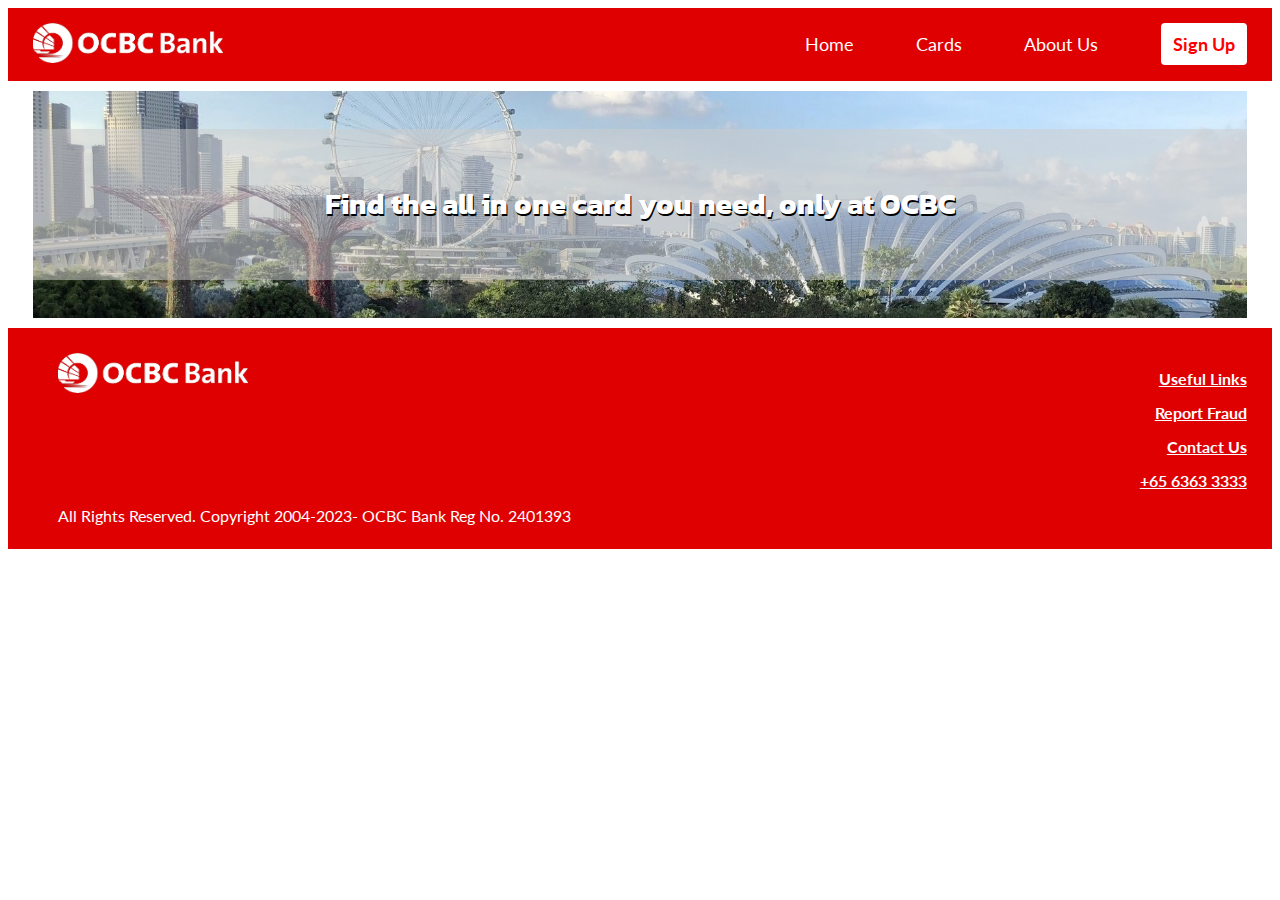
==== cards.html @ 1021f0c9 "Added new page cards, and created new javascript for fading animanation." ====
<!DOCTYPE html>
<html>
<head>
    <meta charset="UTF-8" />
    <title>OCBC Online | Cards</title>
    <link rel="preconnect" href="https://fonts.googleapis.com">
    <link rel="preconnect" href="https://fonts.gstatic.com" crossorigin>
    <link href="https://fonts.googleapis.com/css2?family=Lato&display=swap" rel="stylesheet">
    <link href="https://fonts.googleapis.com/css2?family=Kanit:wght@500&display=swap" rel="stylesheet">
    <!--CSS style sheets-->
    <link rel="stylesheet" href="style.css" type="text/css"> <!--must write-->
</head>
<body>
<section class="home-wrapper" id="fadein"> <!--FLEXBOX FOR ENTIRE BODY-->
  <header>
    <div class="logo"> <img src="./Images/OCBC WHITE.png" alt="OCBC logo" height="40px" width="190px"> </div> <!--Logo nav page-->
    <nav> <a href="index.html">Home</a> <a href="#cards">Cards</a> <a href="#aboutus">About Us</a> <a class="signup" href="#signup">Sign Up</a> </nav>
  </header>
  <div class="homecontent">
    <section class="cardSignOverview">
        <div id="cardsmsg"><h3 style="color:white">Find the all in one card you need, only at OCBC</h3></div>
    </section>
 
    <footer>
      <div class="logo">
        <img src="./Images/OCBC WHITE.png" alt="OCBC logo" height="40px" width="190px">
      </div>
        <div class="linksfooter">
        <ul>
            <b>
            <li>Useful Links</li>
            <li>Report Fraud</li>
            <li>Contact Us</li>
            <li>+65 6363 3333</li>
            </b>
        </ul>
        </div>
        <div class="termsNcondition">All Rights Reserved. Copyright 2004-2023- OCBC Bank Reg No. 2401393</div>
    </footer>
  </div>
</section>
<script src="script.js"></script>
</body>
</html>
---- style.css ----
/*HOMEPAGE ON LAPTOP */
.home-wrapper header {
    background-color: rgb(223, 1, 1);
    font-family: 'Lato', sans-serif;
    overflow:auto;
}

.home-wrapper header .logo {
    width:30%;
    float:left;
    padding-left: 2%;
    padding-bottom: 15px;
    padding-top: 15px;
}
.logo img{
    height:40px;
    width:190px;
}
.home-wrapper header nav{
    text-align: right;
    margin-right: 2%;
    margin-bottom: 15px;
    margin-top: 25px;
    width:66%;
    float: left;
}
header nav .signup {
    background-color :rgb(255, 255, 255);
    padding: 10px 12px;
    border-radius: 4px;
    color:rgb(255, 0, 0);
    font-weight: bold;
    
}
.signup:hover{
    background-color: #ccc;
}
header nav a{
    color:rgb(255, 255, 255);
    text-decoration: none;
    margin-left:7%;
    font-size: 18px;
}
/*End of nav bar desktop view*/

.homecontent .notOnMobileBanner {
    width: 33%;
    float:left;
    height: 80vh;
    margin-top: 3%;
    background-image: url(./Images/OCBC\ NPARKS\ CIM\ POSTERS\ 14802.jpg);
    background-size: cover;
}


.homecontent #mainhomeContent {
    background-image: url(./Images/output-onlinepngtools.png);
    background-size: cover;
    padding-left: 2%;
    padding-right: 4%;
    width: 61%;
    float: left;
    height: 80vh;
    padding-top: 40px;
    
}
.homecontent #mainhomeContent .advfont {
    width:30%;
    padding-left: 5%;
    padding-right: 5%;
    margin-top: 8%;
    padding-bottom: 8%;
    float:left;
    font-size: 55px;
    font-family: 'Lato', sans-serif;
    background-color: #cccccc2e;
    border-radius: 5px;
    text-shadow: 1px 1px 1.5px rgba(0, 0, 0, 0.755);
}
.homecontent #mainhomeContent .loginform {
    width:30%;
    float:left;
    margin-left: 20%;
    margin-top: 13%;
    padding-left: 30px;
    padding-right: 30px;
    padding-top: 6%;
    background-color: rgb(223, 1, 1);
    color: white;
    border-radius: 10px;
}

input[type=text], select {
    width: 100%;
    padding: 12px 20px;
    margin: 8px 0;
    display: inline-block;
    border: 1px solid #ccc;
    border-radius: 4px;
    box-sizing: border-box;
}
input[type=password], select {
    width: 100%;
    padding: 12px 20px;
    margin: 8px 0;
    display: inline-block;
    border: 1px solid #ccc;
    border-radius: 4px;
    box-sizing: border-box;
}
input[type=submit] {
    width: 100%;
    background-color: rgb(232, 232, 232);
    color: rgb(255, 0, 0);
    font-weight: bolder;
    padding: 14px 20px;
    margin: 15% 0;
    border: none;
    border-radius: 4px;
    cursor: pointer; 
}
.homecontent .addContent {
   float: left;
   padding-top: 2%;
   padding-bottom: 2%;
   font-size: 18px;
   font-family: 'Lato', sans-serif;

}
.homecontent footer {
    padding-left: 2%;
    padding-right: 2%;
    background-color: rgb(223, 1, 1);

    padding-top: 2%;
}
.homecontent footer .logo {
    width: 30%;
    float:left;
    padding-left: 2%;
}
.homecontent footer .linksfooter {
    text-align: right;
}
.homecontent footer .linksfooter ul li {
    list-style-type: none;
    color:white;
    font-family: 'Lato', sans-serif;
    font-size: 16px;
    margin-bottom: 15px;
    text-decoration: underline;
}
.homecontent footer .termsNcondition {
    font-size: 16px;
    font-family: 'Lato', sans-serif;
    color:white;
    padding-bottom: 2%;
    padding-left: 2%;
}
/*Fading animation*/
#fadein{
    opacity:0;
    transition:2s;
    animation: slide 1s forwards;
}
/*START OF CARDS CSS*/
.home-wrapper .homecontent .cardSignOverview{
    font-family: 'Kanit', sans-serif;
    font-size: 25px;
    padding-top: 3%;
    padding-bottom: 3%;
    margin-left: 2%;
    margin-right: 2%;
    margin-top: 10px;
    margin-bottom: 10px;
    background-image: url(./Images/Singapore\ Skyline\ from\ OCBC\ Skywalk.jpg);
    background-size: cover;
    text-align: center;
}
.home-wrapper .homecontent .cardSignOverview #cardsmsg{
    background-color: #cccccc84;
    padding: 2%;
    text-shadow: 1.5px 1.5px black;
}


@media screen and (max-width:600px) {

    .homecontent .notOnMobileBanner{
        display:none;
        width: 0%;
        height: 0;
        padding: 0;
        float: none;
    }
    /*CENTRE NAV BAR FOR ALL THAT APPLIES*/ 
    .home-wrapper header nav {
        width: 98%;
        display: flex;
        flex-direction: row;
        justify-content: space-around;
        text-align: center;

    }
    /*CENTRE OF LOGO FOR MOBILE*/
    .home-wrapper header .logo{
        display: flex;
        width: 96%;
        justify-content: center;
    }
    /* Mobile for index.html homepg*/
    .homecontent #mainhomeContent {
        width: 96%;
        display: flex;
        flex-wrap: wrap;
        flex-direction: row;
        height: auto;
        
    }
    .homecontent #mainhomeContent .advfont {
        width:100%;

    }
    .homecontent #mainhomeContent .loginform{
        width: 100%;
        display: flex;
        justify-content: center;
        align-content: center;
        margin: 3%;
    }
}
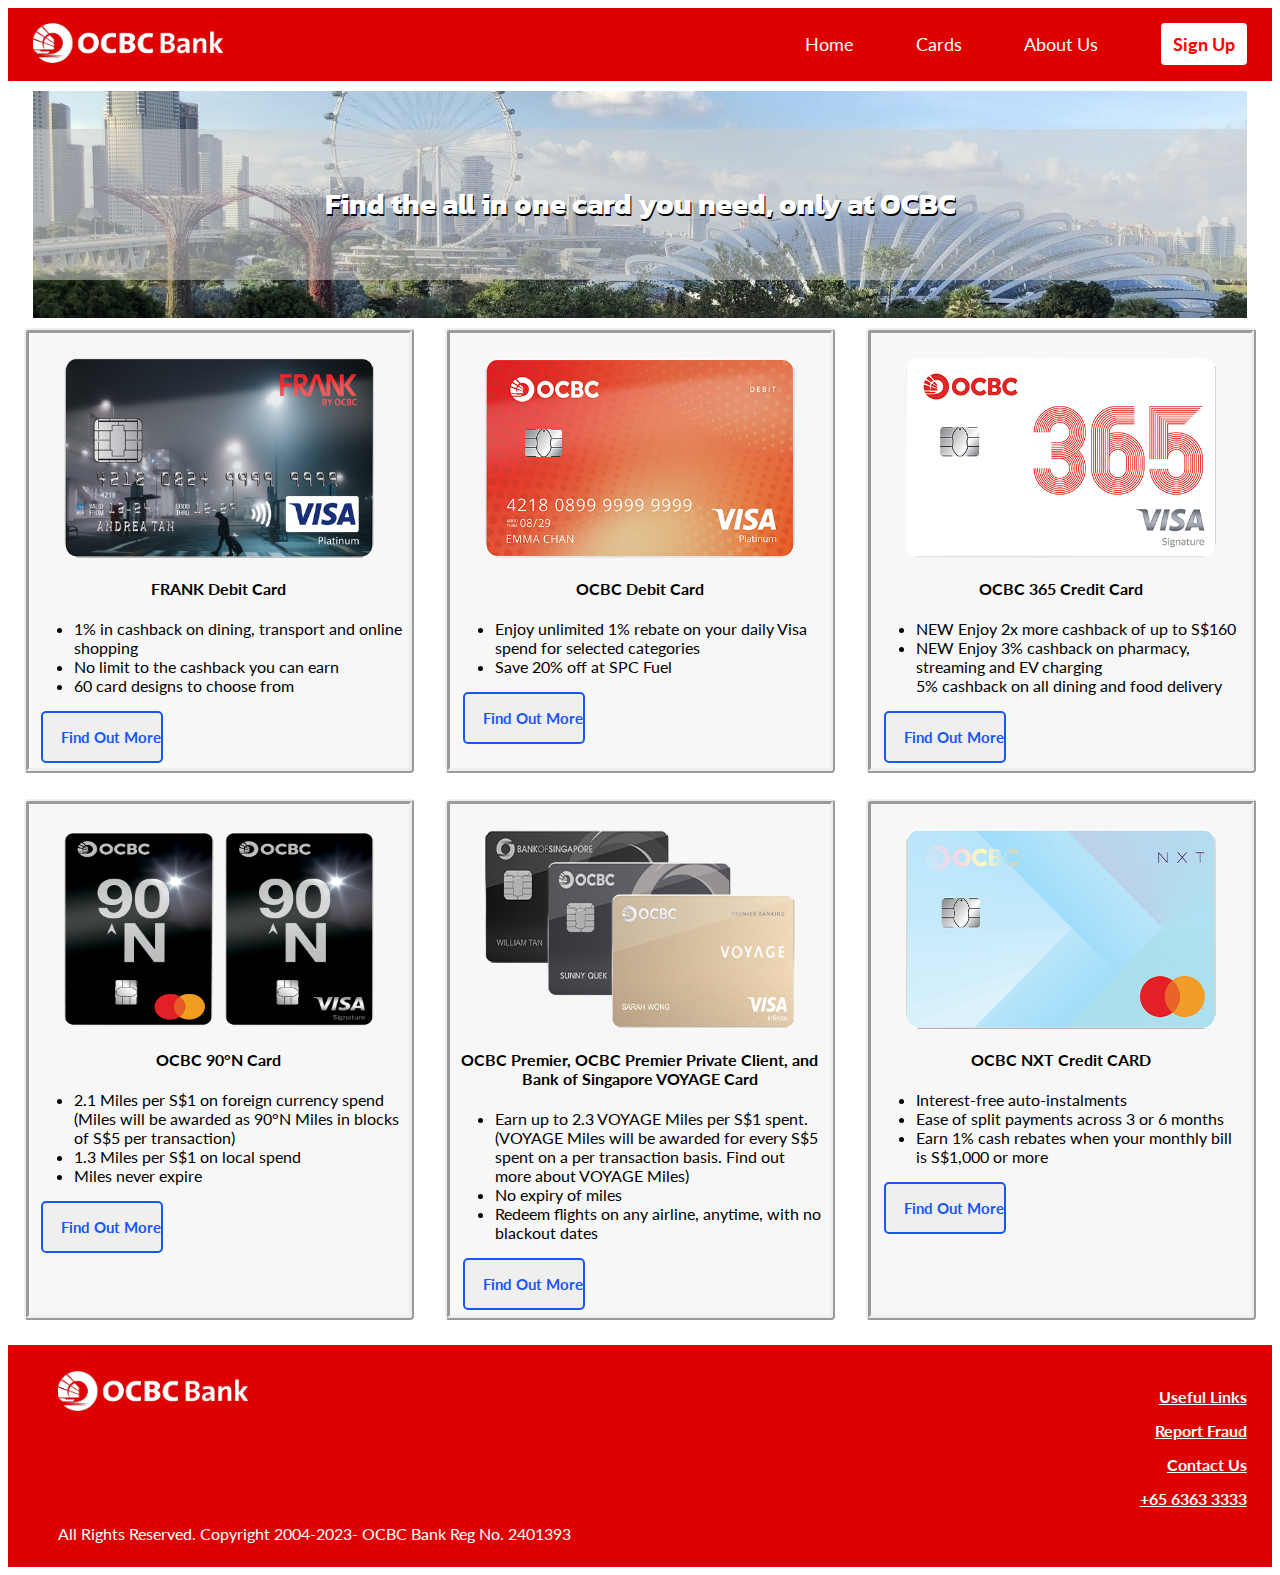
==== commit 035e93f5: "Completed cards html, and added validation for correct password" ====
--- a/cards.html
+++ b/cards.html
@@ -14,16 +14,112 @@
 <section class="home-wrapper" id="fadein"> <!--FLEXBOX FOR ENTIRE BODY-->
   <header>
     <div class="logo"> <img src="./Images/OCBC WHITE.png" alt="OCBC logo" height="40px" width="190px"> </div> <!--Logo nav page-->
-    <nav> <a href="index.html">Home</a> <a href="#cards">Cards</a> <a href="#aboutus">About Us</a> <a class="signup" href="#signup">Sign Up</a> </nav>
+    <nav> <a href="index.html">Home</a> <a href="cards.html">Cards</a> <a href="#aboutus">About Us</a> <a class="signup" href="#signup">Sign Up</a> </nav>
   </header>
   <div class="homecontent">
     <section class="cardSignOverview">
         <div id="cardsmsg"><h3 style="color:white">Find the all in one card you need, only at OCBC</h3></div>
     </section>
- 
+    <div class="cardsContainer">
+      <div class="flex-cardItem"> <!--start of one flexbox-->
+        <div class="flex-cardImg">
+          <img src="./Images/frank_card.png">
+        </div>
+        <div class="flex-CardInfo">
+          <h4>FRANK Debit Card</h4>
+          <p>
+            <ul>
+              <li>1% in cashback on dining, transport and online shopping</li>
+              <li>No limit to the cashback you can earn</li>
+              <li>60 card designs to choose from</li>
+            </ul>
+          </p>
+          <input type="button" value="Find Out More">
+        </div>
+      </div> <!--end of one flexbox for cards-->
+      <div class="flex-cardItem"> <!--start of one flexbox-->
+        <div class="flex-cardImg">
+          <img src="./Images/ocbc_debit_card.png">
+        </div>
+        <div class="flex-CardInfo">
+          <h4>OCBC Debit Card</h4>
+          <p>
+            <ul>
+              <li>Enjoy unlimited 1% rebate on your daily Visa spend for selected categories</li>
+              <li>Save 20% off at SPC Fuel</li>
+            </ul>
+          </p>
+          <input type="button" value="Find Out More">
+        </div>
+      </div> <!--end of one flexbox for cards-->
+      <div class="flex-cardItem"> <!--start of one flexbox-->
+        <div class="flex-cardImg">
+          <img src="./Images/365_card.png">
+        </div>
+        <div class="flex-CardInfo">
+          <h4>OCBC 365 Credit Card</h4>
+          <p>
+            <ul>
+              <li>NEW Enjoy 2x more cashback of up to S$160</li>
+              <li>NEW Enjoy 3% cashback on pharmacy, streaming and EV charging</li>
+              </li>5% cashback on all dining and food delivery</li>
+            </ul>
+          </p>
+          <input type="button" value="Find Out More">
+        </div>
+      </div> <!--end of one flexbox for cards-->
+      <div class="flex-cardItem"> <!--start of one flexbox-->
+        <div class="flex-cardImg">
+          <img src="./Images/ocbc_90N_card.png">
+        </div>
+        <div class="flex-CardInfo">
+          <h4>OCBC 90°N Card</h4>
+          <p>
+            <ul>
+              <li>2.1 Miles per S$1 on foreign currency spend (Miles will be awarded as 90°N Miles in blocks of S$5 per transaction)</li>
+              <li>1.3 Miles per S$1 on local spend</li>
+              <li>Miles never expire</li>
+            </ul>
+          </p>
+          <input type="button" value="Find Out More">
+        </div>
+      </div> <!--end of one flexbox for cards-->
+      <div class="flex-cardItem"> <!--start of one flexbox-->
+        <div class="flex-cardImg">
+          <img src="./Images/cardface_pmb-ppc-bos-voyage.png">
+        </div>
+        <div class="flex-CardInfo">
+          <h4>OCBC Premier, OCBC Premier Private Client, and Bank of Singapore VOYAGE Card</h4>
+          <p>
+            <ul>
+              <li>Earn up to 2.3 VOYAGE Miles per S$1 spent. (VOYAGE Miles will be awarded for every S$5 spent on a per transaction basis. Find out more about VOYAGE Miles)</li>
+              <li>No expiry of miles</li>
+              <li>Redeem flights on any airline, anytime, with no blackout dates</li>
+            </ul>
+          </p>
+          <input type="button" value="Find Out More">
+        </div>
+      </div> <!--end of one flexbox for cards-->
+      <div class="flex-cardItem"> <!--start of one flexbox-->
+        <div class="flex-cardImg">
+          <img src="./Images/cardface-nxt.png">
+        </div>
+        <div class="flex-CardInfo">
+          <h4>OCBC NXT Credit CARD</h4>
+          <p>
+            <ul>
+              <li>Interest-free auto-instalments</li>
+              <li>Ease of split payments across 3 or 6 months</li>
+              <li>Earn 1% cash rebates when your monthly bill is S$1,000 or more</li>
+            </ul>
+          </p>
+          <input type="button" value="Find Out More">
+        </div>
+      </div> <!--end of one flexbox for cards-->
+    </div>
     <footer>
       <div class="logo">
-        <img src="./Images/OCBC WHITE.png" alt="OCBC logo" height="40px" width="190px">
+        <img src="./Images/OCBC WHITE.png" alt="OCBC logo">
       </div>
         <div class="linksfooter">
         <ul>
--- a/style.css
+++ b/style.css
@@ -71,11 +71,11 @@
     margin-top: 8%;
     padding-bottom: 8%;
     float:left;
-    font-size: 55px;
-    font-family: 'Lato', sans-serif;
+    font-size: 48px;
+    font-family: 'Archivo Black', sans-serif;
     background-color: #cccccc2e;
     border-radius: 5px;
-    text-shadow: 1px 1px 1.5px rgba(0, 0, 0, 0.755);
+    text-shadow: 1px 1px 1px rgba(0, 0, 0, 0.755);
 }
 .homecontent #mainhomeContent .loginform {
     width:30%;
@@ -84,13 +84,18 @@
     margin-top: 13%;
     padding-left: 30px;
     padding-right: 30px;
-    padding-top: 6%;
+
     background-color: rgb(223, 1, 1);
     color: white;
     border-radius: 10px;
-}
-
-input[type=text], select {
+    font-family: 'Lato', sans-serif;
+}
+.homecontent #mainhomeContent .loginform h5 {
+    font-size: 20px;
+    text-shadow: 1px 1px rgb(56, 56, 56);
+}
+
+.homecontent #mainhomeContent .loginform input[type=text], select {
     width: 100%;
     padding: 12px 20px;
     margin: 8px 0;
@@ -99,16 +104,16 @@
     border-radius: 4px;
     box-sizing: border-box;
 }
-input[type=password], select {
+.homecontent #mainhomeContent .loginform input[type=password], select {
     width: 100%;
     padding: 12px 20px;
     margin: 8px 0;
     display: inline-block;
     border: 1px solid #ccc;
-    border-radius: 4px;
-    box-sizing: border-box;
-}
-input[type=submit] {
+    box-sizing: border-box; /*included in the width, height, for pad and border*/
+    border-radius: 4px;
+}
+.homecontent #mainhomeContent .loginform input[type=submit] {
     width: 100%;
     background-color: rgb(232, 232, 232);
     color: rgb(255, 0, 0);
@@ -182,8 +187,75 @@
     padding: 2%;
     text-shadow: 1.5px 1.5px black;
 }
-
-
+.homecontent .cardsContainer{
+    display: flex;
+	width: 100%;
+    flex-wrap: wrap; /*if unable to fit, wrap and pushes it down*/
+}
+.home-wrapper .homecontent .cardsContainer .flex-cardItem{
+    background-color: #cccccc28;
+    width: 30%;
+    margin-left: 1.25%; /*for spacing inbetween left right*/
+    margin-right: 1.25%;
+    margin-bottom: 2%;
+    padding-bottom: 3%;
+    display: flex;
+    flex-grow: 1; /*grow proportionally to other flex items.*/
+    flex-basis: 15%; /*initially take up 15% of the available space*/
+    flex-direction: column; /*pushes it down into column*/
+    border-radius: 4px;
+    border-color: black;
+    border: 5px ridge;
+    padding: 5px;  /*5+5px makes it able to split into 2 columns when resize*/
+}
+
+.homecontent .cardsContainer .flex-cardItem .flex-cardImg{
+    display: flex;
+    justify-content: center; /*middld alignment*/
+    padding-top: 20px ;
+}
+.homecontent .cardsContainer .flex-cardItem .flex-cardImg img{
+    height: 200px;
+    width: 310px;
+}
+
+
+.homecontent .cardsContainer .flex-cardItem .flex-CardInfo{
+    font-family: 'Lato', sans-serif;
+}
+.homecontent .cardsContainer .flex-cardItem .flex-CardInfo h4{
+    text-align: center;
+    font-family: 'Lato', sans-serif;
+}
+.homecontent .cardsContainer .flex-cardItem .flex-CardInfo input[type="button"]{
+    width: 33%;
+    padding: 15px 18px; /*top-bot, r-l*/
+    margin-left: 2%;
+    margin-right: 2%;
+    display: inline-block;
+    border: 2.5px solid rgb(24, 87, 247);
+    border-radius: 5px;
+    font-family: 'Lato', sans-serif;
+    font-size: 15px;
+    font-weight: bold;
+    color: rgb(24, 87, 247);
+}
+.homecontent .cardsContainer .flex-cardItem .flex-CardInfo input[type="button"]:hover{
+    transition: 1s;
+    color:white;
+    background-color: rgb(24, 87, 247);
+}
+
+
+@media screen and (max-width:700px){
+    .homecontent .cardsContainer .flex-cardItem .flex-cardImg img{
+        height: 150px;
+        width: 260px;
+    }
+    .homecontent .cardsContainer .flex-cardItem .flex-CardInfo input[type="button"]{
+        font-size: 10px;
+    }
+}
 @media screen and (max-width:600px) {
 
     .homecontent .notOnMobileBanner{
@@ -213,13 +285,12 @@
         width: 96%;
         display: flex;
         flex-wrap: wrap;
-        flex-direction: row;
+        flex-direction: row; /*opp of column */
         height: auto;
         
     }
     .homecontent #mainhomeContent .advfont {
         width:100%;
-
     }
     .homecontent #mainhomeContent .loginform{
         width: 100%;
@@ -228,4 +299,17 @@
         align-content: center;
         margin: 3%;
     }
+    /*CARDS RESPONSIVE*/
+    .home-wrapper .homecontent .cardsContainer .flex-cardItem{
+        width: 100%;
+    }
+    .homecontent .cardsContainer .flex-cardItem .flex-cardImg img{
+        height: 200px;
+        width: 310px;
+        /* change back to default size*/
+    }
+    .homecontent .cardsContainer .flex-cardItem .flex-CardInfo input[type="button"]{
+        font-size: 15px;
+    }
+
 }  
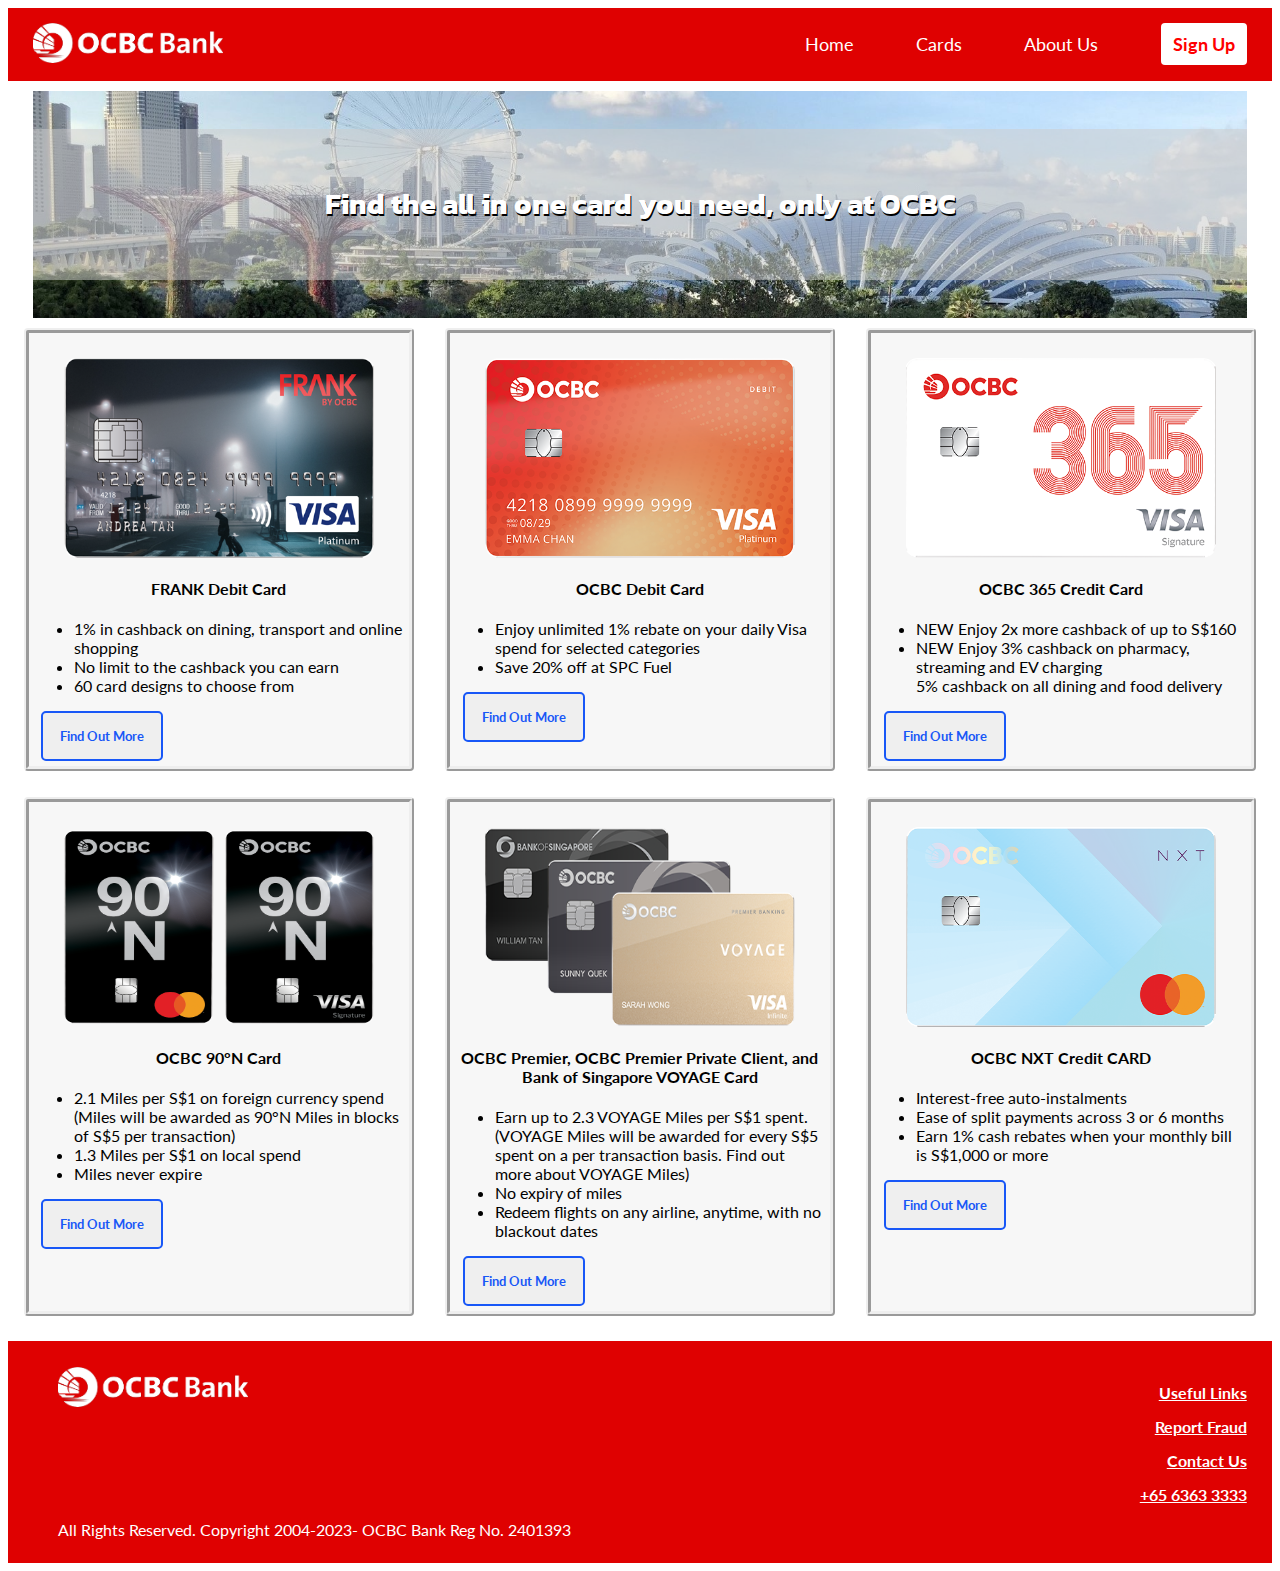
==== commit 17fdc89c: "Finished website, comments to add" ====
--- a/cards.html
+++ b/cards.html
@@ -11,19 +11,19 @@
     <link rel="stylesheet" href="style.css" type="text/css"> <!--must write-->
 </head>
 <body>
-<section class="home-wrapper" id="fadein"> <!--FLEXBOX FOR ENTIRE BODY-->
+<section class="home-wrapper" id="fadein"> <!--BOX FOR ENTIRE BODY-->
   <header>
     <div class="logo"> <img src="./Images/OCBC WHITE.png" alt="OCBC logo" height="40px" width="190px"> </div> <!--Logo nav page-->
     <nav> <a href="index.html">Home</a> <a href="cards.html">Cards</a> <a href="#aboutus">About Us</a> <a class="signup" href="#signup">Sign Up</a> </nav>
   </header>
   <div class="homecontent">
-    <section class="cardSignOverview">
+    <section class="cardSignOverview"> <!--CONTAINER FOR HEADER BELOW NAV BAR-->
         <div id="cardsmsg"><h3 style="color:white">Find the all in one card you need, only at OCBC</h3></div>
     </section>
-    <div class="cardsContainer">
+    <div class="cardsContainer"> <!--PARRENT FLEXBOX FOR THE CARDS-->
       <div class="flex-cardItem"> <!--start of one flexbox-->
         <div class="flex-cardImg">
-          <img src="./Images/frank_card.png">
+          <img src="./Images/frank_card.png" alt="frank card">
         </div>
         <div class="flex-CardInfo">
           <h4>FRANK Debit Card</h4>
@@ -39,7 +39,7 @@
       </div> <!--end of one flexbox for cards-->
       <div class="flex-cardItem"> <!--start of one flexbox-->
         <div class="flex-cardImg">
-          <img src="./Images/ocbc_debit_card.png">
+          <img src="./Images/ocbc_debit_card.png" alt="OCBC DEBIT">
         </div>
         <div class="flex-CardInfo">
           <h4>OCBC Debit Card</h4>
@@ -54,7 +54,7 @@
       </div> <!--end of one flexbox for cards-->
       <div class="flex-cardItem"> <!--start of one flexbox-->
         <div class="flex-cardImg">
-          <img src="./Images/365_card.png">
+          <img src="./Images/365_card.png" alt="365 CREDIT CARD">
         </div>
         <div class="flex-CardInfo">
           <h4>OCBC 365 Credit Card</h4>
@@ -70,7 +70,7 @@
       </div> <!--end of one flexbox for cards-->
       <div class="flex-cardItem"> <!--start of one flexbox-->
         <div class="flex-cardImg">
-          <img src="./Images/ocbc_90N_card.png">
+          <img src="./Images/ocbc_90N_card.png" alt="90 N CARD">
         </div>
         <div class="flex-CardInfo">
           <h4>OCBC 90°N Card</h4>
@@ -86,7 +86,7 @@
       </div> <!--end of one flexbox for cards-->
       <div class="flex-cardItem"> <!--start of one flexbox-->
         <div class="flex-cardImg">
-          <img src="./Images/cardface_pmb-ppc-bos-voyage.png">
+          <img src="./Images/cardface_pmb-ppc-bos-voyage.png" alt="BANK of SG Cards">
         </div>
         <div class="flex-CardInfo">
           <h4>OCBC Premier, OCBC Premier Private Client, and Bank of Singapore VOYAGE Card</h4>
@@ -102,7 +102,7 @@
       </div> <!--end of one flexbox for cards-->
       <div class="flex-cardItem"> <!--start of one flexbox-->
         <div class="flex-cardImg">
-          <img src="./Images/cardface-nxt.png">
+          <img src="./Images/cardface-nxt.png" alt="NXT CARD">
         </div>
         <div class="flex-CardInfo">
           <h4>OCBC NXT Credit CARD</h4>
--- a/style.css
+++ b/style.css
@@ -1,8 +1,9 @@
-/*HOMEPAGE ON LAPTOP */
+/*HOMEPAGE ON LAPTOP, NAV BAR BEFORE LOGIN */
+
 .home-wrapper header {
     background-color: rgb(223, 1, 1);
     font-family: 'Lato', sans-serif;
-    overflow:auto;
+    overflow:auto; /* clip the content or add scrollbars if cant fit*/ 
 }
 
 .home-wrapper header .logo {
@@ -24,7 +25,7 @@
     width:66%;
     float: left;
 }
-header nav .signup {
+.home-wrapper header nav .signup {
     background-color :rgb(255, 255, 255);
     padding: 10px 12px;
     border-radius: 4px;
@@ -32,10 +33,10 @@
     font-weight: bold;
     
 }
-.signup:hover{
+.home-wrapper header nav .signup:hover{
     background-color: #ccc;
 }
-header nav a{
+.home-wrapper header nav a{
     color:rgb(255, 255, 255);
     text-decoration: none;
     margin-left:7%;
@@ -43,6 +44,7 @@
 }
 /*End of nav bar desktop view*/
 
+/*Side banner on the left Homepage*/
 .homecontent .notOnMobileBanner {
     width: 33%;
     float:left;
@@ -52,7 +54,7 @@
     background-size: cover;
 }
 
-
+/*box for the msg and login form*/
 .homecontent #mainhomeContent {
     background-image: url(./Images/output-onlinepngtools.png);
     background-size: cover;
@@ -90,6 +92,7 @@
     border-radius: 10px;
     font-family: 'Lato', sans-serif;
 }
+/*text"onlinebanking" in the form*/
 .homecontent #mainhomeContent .loginform h5 {
     font-size: 20px;
     text-shadow: 1px 1px rgb(56, 56, 56);
@@ -97,9 +100,9 @@
 
 .homecontent #mainhomeContent .loginform input[type=text], select {
     width: 100%;
-    padding: 12px 20px;
+    padding: 12px 20px; /*this adds spaces within the textbox*/
     margin: 8px 0;
-    display: inline-block;
+    display: inline-block; /*able to apply width and padding to this input box*/
     border: 1px solid #ccc;
     border-radius: 4px;
     box-sizing: border-box;
@@ -113,9 +116,9 @@
     box-sizing: border-box; /*included in the width, height, for pad and border*/
     border-radius: 4px;
 }
-.homecontent #mainhomeContent .loginform input[type=submit] {
+.homecontent #mainhomeContent .loginform input[type=button] {
     width: 100%;
-    background-color: rgb(232, 232, 232);
+    background-color: rgb(255, 255, 255);
     color: rgb(255, 0, 0);
     font-weight: bolder;
     padding: 14px 20px;
@@ -124,6 +127,7 @@
     border-radius: 4px;
     cursor: pointer; 
 }
+/*Picture advertisement box, below login*/
 .homecontent .addContent {
    float: left;
    padding-top: 2%;
@@ -132,11 +136,11 @@
    font-family: 'Lato', sans-serif;
 
 }
+/*bottom of webpage before login, footer*/
 .homecontent footer {
     padding-left: 2%;
     padding-right: 2%;
     background-color: rgb(223, 1, 1);
-
     padding-top: 2%;
 }
 .homecontent footer .logo {
@@ -162,13 +166,13 @@
     padding-bottom: 2%;
     padding-left: 2%;
 }
-/*Fading animation*/
+/*Fading animation, for ALL of the html*/
 #fadein{
     opacity:0;
     transition:2s;
-    animation: slide 1s forwards;
 }
 /*START OF CARDS CSS*/
+/*banner after nav box*/
 .home-wrapper .homecontent .cardSignOverview{
     font-family: 'Kanit', sans-serif;
     font-size: 25px;
@@ -182,16 +186,19 @@
     background-size: cover;
     text-align: center;
 }
+/*msg in the banner box*/
 .home-wrapper .homecontent .cardSignOverview #cardsmsg{
     background-color: #cccccc84;
     padding: 2%;
     text-shadow: 1.5px 1.5px black;
 }
+/*flexbox for the cards section in the middle*/
 .homecontent .cardsContainer{
     display: flex;
 	width: 100%;
     flex-wrap: wrap; /*if unable to fit, wrap and pushes it down*/
 }
+/*flexbox for each card items*/
 .home-wrapper .homecontent .cardsContainer .flex-cardItem{
     background-color: #cccccc28;
     width: 30%;
@@ -211,15 +218,14 @@
 
 .homecontent .cardsContainer .flex-cardItem .flex-cardImg{
     display: flex;
-    justify-content: center; /*middld alignment*/
+    justify-content: center; /*middle alignment*/
     padding-top: 20px ;
 }
 .homecontent .cardsContainer .flex-cardItem .flex-cardImg img{
     height: 200px;
     width: 310px;
 }
-
-
+/*content in the cards info*/
 .homecontent .cardsContainer .flex-cardItem .flex-CardInfo{
     font-family: 'Lato', sans-serif;
 }
@@ -240,14 +246,319 @@
     font-weight: bold;
     color: rgb(24, 87, 247);
 }
+/*find out more button bluebox*/
+.homecontent .cardsContainer .flex-cardItem .flex-CardInfo input[type="button"]{
+    width: 33%;
+    padding: 15px 17px; /*top-bot, r-l*/
+    margin-left: 2%;
+    margin-right: 2%;
+    display: inline-block; /*apply width and padding to this input box*/
+    border: 2.5px solid rgb(24, 87, 247);
+    border-radius: 5px;
+    font-family: 'Lato', sans-serif;
+    font-size: 13px;
+    font-weight: bold;
+    color: rgb(24, 87, 247);
+}
 .homecontent .cardsContainer .flex-cardItem .flex-CardInfo input[type="button"]:hover{
     transition: 1s;
+    transform: scale(1.5); 
     color:white;
     background-color: rgb(24, 87, 247);
 }
-
-
-@media screen and (max-width:700px){
+/*START OF OVERVIEW/TRANSFER CSS*/
+/*This is the side left nav bar box once login*/
+.overview-wrapper .OnTopMobileOnly {
+    float: left; /*stick to left corner*/
+    width: 17%;
+    height: 100vh;
+    background-color: rgba(223, 1, 1, 0.789);
+}
+.overview-wrapper .OnTopMobileOnly .logo img{
+    padding-top: 8%;
+    padding-left: 5%;
+    margin-bottom: 10%; /*pushes the nav button down below*/
+    height: 35px;
+    width: 170px;
+}
+/*the nav bar for the leftside */
+.overview-wrapper .OnTopMobileOnly #overviewNaV a {
+    width: 50%;
+    display: block; /*arrange in vertical, starts on a new line*/
+    font-size: 17px;
+    font-family: 'Lato', sans-serif;
+    font-weight: bolder;
+    color: rgb(223, 1, 1);
+    margin-left: 6%;
+    margin-bottom: 5%;
+    text-decoration: none;
+    background-color: white;
+    /*padding for button*/
+    padding-left: 4%;
+    padding-right: 6%;
+    padding-bottom: 2%;
+    padding-top: 2%;    
+    border-radius: 15px;
+}
+/*only for current page that user is on*/
+.overview-wrapper .OnTopMobileOnly #overviewNaV .currentpg {
+    color:rgb(223, 1, 1);
+    background-color: rgb(255, 195, 195);
+}
+.overview-wrapper .OnTopMobileOnly #overviewNaV a:hover {
+    transition: 1s;
+    color:rgb(223, 1, 1);
+    background-color: rgb(255, 195, 195);
+}
+/*end of navbar on left once login*/
+
+/*middle of page box, rightAlign is the whole box on the right while cardsNtransac is the middle column*/
+.overview-wrapper .rightAlign .cardsNtransac{
+    float:left;
+    width: 33%;
+    height: 100vh;
+    background-color: rgba(128, 128, 128, 0.184);
+    margin-left: 0.5%;
+}
+
+.overview-wrapper .rightAlign .cardsNtransac .cardImg{
+    height: 190px;
+    width: 300px;
+    float: left;
+    padding-left: 2%;
+}
+/*box for My cards section*/
+.overview-wrapper .rightAlign .cardsNtransac .CardsBox{
+    height: 38%;
+    width: auto;
+    background-color: rgb(255, 255, 255);
+    border-radius: 5px;
+    font-family: 'Lato', sans-serif;
+    padding: 1%;
+    margin-left: 3%;
+    margin-top: 3%; /*away from nav bar*/
+    box-shadow: 2px gainsboro;
+}
+.overview-wrapper .rightAlign .cardsNtransac h3{
+    padding-left: 2%;
+    font-weight: bold;
+    padding-top: 3%;
+    margin: 1.5%;
+}
+
+.overview-wrapper .rightAlign .cardsNtransac .CardsBox .CardsButtons{
+    float:left;
+    width: 20%;
+    display: block; /*NEW LINE*/
+}
+
+.overview-wrapper .rightAlign .cardsNtransac .CardsBox .CardsButtons img{
+    height: 25px;
+    width: 25px;
+}
+.overview-wrapper .rightAlign .cardsNtransac .CardsBox .CardsButtons button{
+    border-radius: 5px;
+    padding: 2%;
+    width: 70%;
+    font-weight: bold;
+    font-size: 15px;
+    margin-top: 10%;
+    background-color: rgb(255, 255, 255);
+}
+/*TransacBox is the box with transaction content*/
+.overview-wrapper .rightAlign .cardsNtransac .TransacBox{
+    height: 58%;
+    width: auto;
+    font-family: 'Lato', sans-serif;
+    background-color: rgb(255, 255, 255);
+    border-radius: 5px;
+    margin-left: 3%;
+}
+.overview-wrapper .rightAlign .cardsNtransac .TransacBox .userTrans{
+    font-size: 15px;
+    padding-left: 2%;
+    padding-right: 2%;
+}
+.overview-wrapper .rightAlign .cardsNtransac .TransacBox .userTrans .transDetails{
+    margin-top: 2%;
+    border-top: 2px rgb(223, 1, 1) solid;
+    border-bottom: 2px rgb(223, 1, 1) solid;
+    padding-left: 2%;
+    padding-right: 2%;
+}
+/*for the right column box, graph section */
+.overview-wrapper .rightAlign .graph{
+    float: left;
+    width: 48%;
+    height: 100vh;
+    padding-left: 1%;
+    font-family: 'Lato', sans-serif;
+    background-color: rgba(128, 128, 128, 0.184);
+}
+/*Graph box is the white box*/
+.overview-wrapper .rightAlign .graph .GraphBox{
+    background-color: rgb(255, 255, 255);
+    border-radius: 5px;
+    margin-top: 2%;
+    margin-bottom: 2%;
+    margin-right: 1%;
+    padding-left: 2%;
+    padding-top: 2%;
+    height: 94%;
+    width: auto;
+}
+
+.overview-wrapper .rightAlign .graph .GraphBox h3{
+    font-weight: bold;
+    padding-bottom: 2%;
+    margin-top: 1%;
+}
+
+/*formatting of visuals under graph*/
+.overview-wrapper .rightAlign .graph .GraphBox #graphPic{
+    width: 600px;
+    height: 285px;
+}
+.overview-wrapper .rightAlign .graph .GraphBox #donutPic{
+    width: 300px;
+    height: 300px;
+    float: left;
+}
+
+.overview-wrapper .rightAlign .graph .GraphBox .spendingCat .spendDetails{
+    display: inline-block; /*new line, with height and width values*/
+    width: 50%;
+    font-size: 15px;
+    padding-left: 1%;
+    margin-bottom: 1%;
+    border: 2px rgb(223, 1, 1) groove;
+    border-radius: 5px;
+}
+
+/*end of overview css*/
+/*START OF TRANSFER CSS*/
+/*below is the box for the remaining right side of the page*/
+.overview-wrapper .toRightTransfer{
+    float: left;
+    width: 83%;
+    height: 100vh;
+    background-color: rgba(128, 128, 128, 0.184);
+}
+.overview-wrapper .toRightTransfer .transferForm h1{
+    font-size: 25px;
+}
+/*Box for form tag */
+.overview-wrapper .toRightTransfer .transferForm{
+    margin-left: 5%;
+    margin-top: 2%;
+    margin-right: 5%;
+    width: 85%;
+    height: 85%;
+    border: 1.5px rgb(223, 1, 1) solid;
+    border-radius: 4px;
+    font-family: 'Lato', sans-serif;
+    padding: 3%;
+    background-color: white;
+}
+.overview-wrapper .toRightTransfer .transferForm label{
+    font-weight: bold; /*each label tag */
+}
+/*formatting of the img for radio button*/
+.overview-wrapper .toRightTransfer .transferForm form img{
+    width: 60px;
+    height: 30px;
+    border: 1px gray solid;
+    border-radius: 5px;
+    background-color: white;
+    margin-top: 3%;
+}
+/*modification of form input below, eg text, num, */
+.overview-wrapper .toRightTransfer .transferForm input[type=text]{
+    width: 100%;
+    padding: 12px 20px; /*this adds spaces within the textbox*/
+    margin: 8px 0;
+    display: inline-block; /*able to apply width and padding to this input box*/
+    border: 1.5px solid rgb(223, 1, 1);
+    border-radius: 4px;
+    box-sizing: border-box; /*include the content, padding, and border of the element*/
+}
+/*formatting of the radio button size*/
+.overview-wrapper .toRightTransfer .transferForm input[type='radio'] { 
+    transform: scale(2); 
+    margin-right: 2%;
+}
+.overview-wrapper .toRightTransfer .transferForm input[type=number]{
+    width: 100%;
+    padding: 12px 20px; /*this adds spaces within the textbox*/
+    margin: 8px 0;
+    display: inline-block; /*able to apply width and padding to this input box*/
+    border: 1.5px solid rgb(223, 1, 1);
+    border-radius: 4px;
+    box-sizing: border-box; /*include the content, padding, and border of the element*/
+}
+.overview-wrapper .toRightTransfer .transferForm select{
+    border: 1.5px solid rgb(223, 1, 1);
+    border-radius: 4px;
+}
+.overview-wrapper .toRightTransfer .transferForm input[type=submit] {
+    width: 20%;
+    background-color: rgb(223, 1, 1);
+    color: rgb(255, 255, 255);
+    font-weight: bolder;
+    padding: 14px 20px;
+    margin: 10px 0;
+    border: none;
+    border-radius: 4px;
+    cursor: pointer; 
+}
+
+/*Start of SuccessfulTransfer, below overview.html*/
+.overview-wrapper .toRightTransfer #paymentRecipt {
+    display: none;
+    margin-top: 20%;
+    border-radius: 5px;
+    border: 5px rgb(223, 1, 1) solid;
+    height: 90%;
+    background-image: url(./Images/recieptbackground.png);
+    background-size: cover;
+    font-family: 'Lato', sans-serif;
+}
+.overview-wrapper .toRightTransfer #paymentRecipt .logored img{
+    height:40px;
+    width:190px;
+    padding-top: 4%;
+    padding-left: 4%;
+}
+.overview-wrapper .toRightTransfer #paymentRecipt .centerAlign {
+    text-align: center;
+    font-size: 30px;   
+}
+/*below is the format of tick pic*/
+.overview-wrapper .toRightTransfer #paymentRecipt .centerAlign img {
+    width: 120px;
+    height: 100px;
+}
+.overview-wrapper .toRightTransfer #paymentRecipt #completeReq{
+    font-size: 20px;
+    font-weight: bold;
+    text-align: center;
+}
+
+/*The display when smaller screen is used*/
+@media screen and (max-width:1350px){
+    .overview-wrapper .rightAlign .cardsNtransac .cardImg{
+        height: 150px;
+        width: 260px;
+    }
+    .overview-wrapper .rightAlign .cardsNtransac .CardsBox .CardsButtons{
+        display: flex;
+        width: auto;
+        margin-left: 4%;
+    }
+
+}
+/*mid screen preview, mainly for cardspage*/
+@media screen and (max-width:750px){
     .homecontent .cardsContainer .flex-cardItem .flex-cardImg img{
         height: 150px;
         width: 260px;
@@ -255,6 +566,44 @@
     .homecontent .cardsContainer .flex-cardItem .flex-CardInfo input[type="button"]{
         font-size: 10px;
     }
+    /*overview css*/
+    .overview-wrapper .OnTopMobileOnly {
+        height: auto;
+        width: 100%;
+    }
+    .overview-wrapper .rightAlign .cardsNtransac{
+        width: 100%;
+    }
+    .overview-wrapper .rightAlign .cardsNtransac .CardsBox{
+        width: 98%;
+    }
+    .overview-wrapper .rightAlign .cardsNtransac .CardsBox .CardsButtons{
+        width: 20%;
+        display: block;
+        /*above set back to default setting*/
+    }
+    .overview-wrapper .rightAlign .graph{
+        width: 100%;
+        margin: 0;
+        height: auto;
+    }
+    .overview-wrapper .rightAlign .graph .GraphBox #graphPic{
+        width: 350px;
+        height: 300px;
+    }
+    .overview-wrapper .rightAlign .cardsNtransac{
+        margin: 0;
+    }
+    .overview-wrapper .toRightTransfer{
+        width: 100%;
+    }
+    .overview-wrapper .toRightTransfer .transferForm{
+        width: auto;
+    }
+    .overview-wrapper .rightAlign .graph .GraphBox .spendingCat .spendDetails{
+        width: 98%;
+    }
+
 }
 @media screen and (max-width:600px) {
 
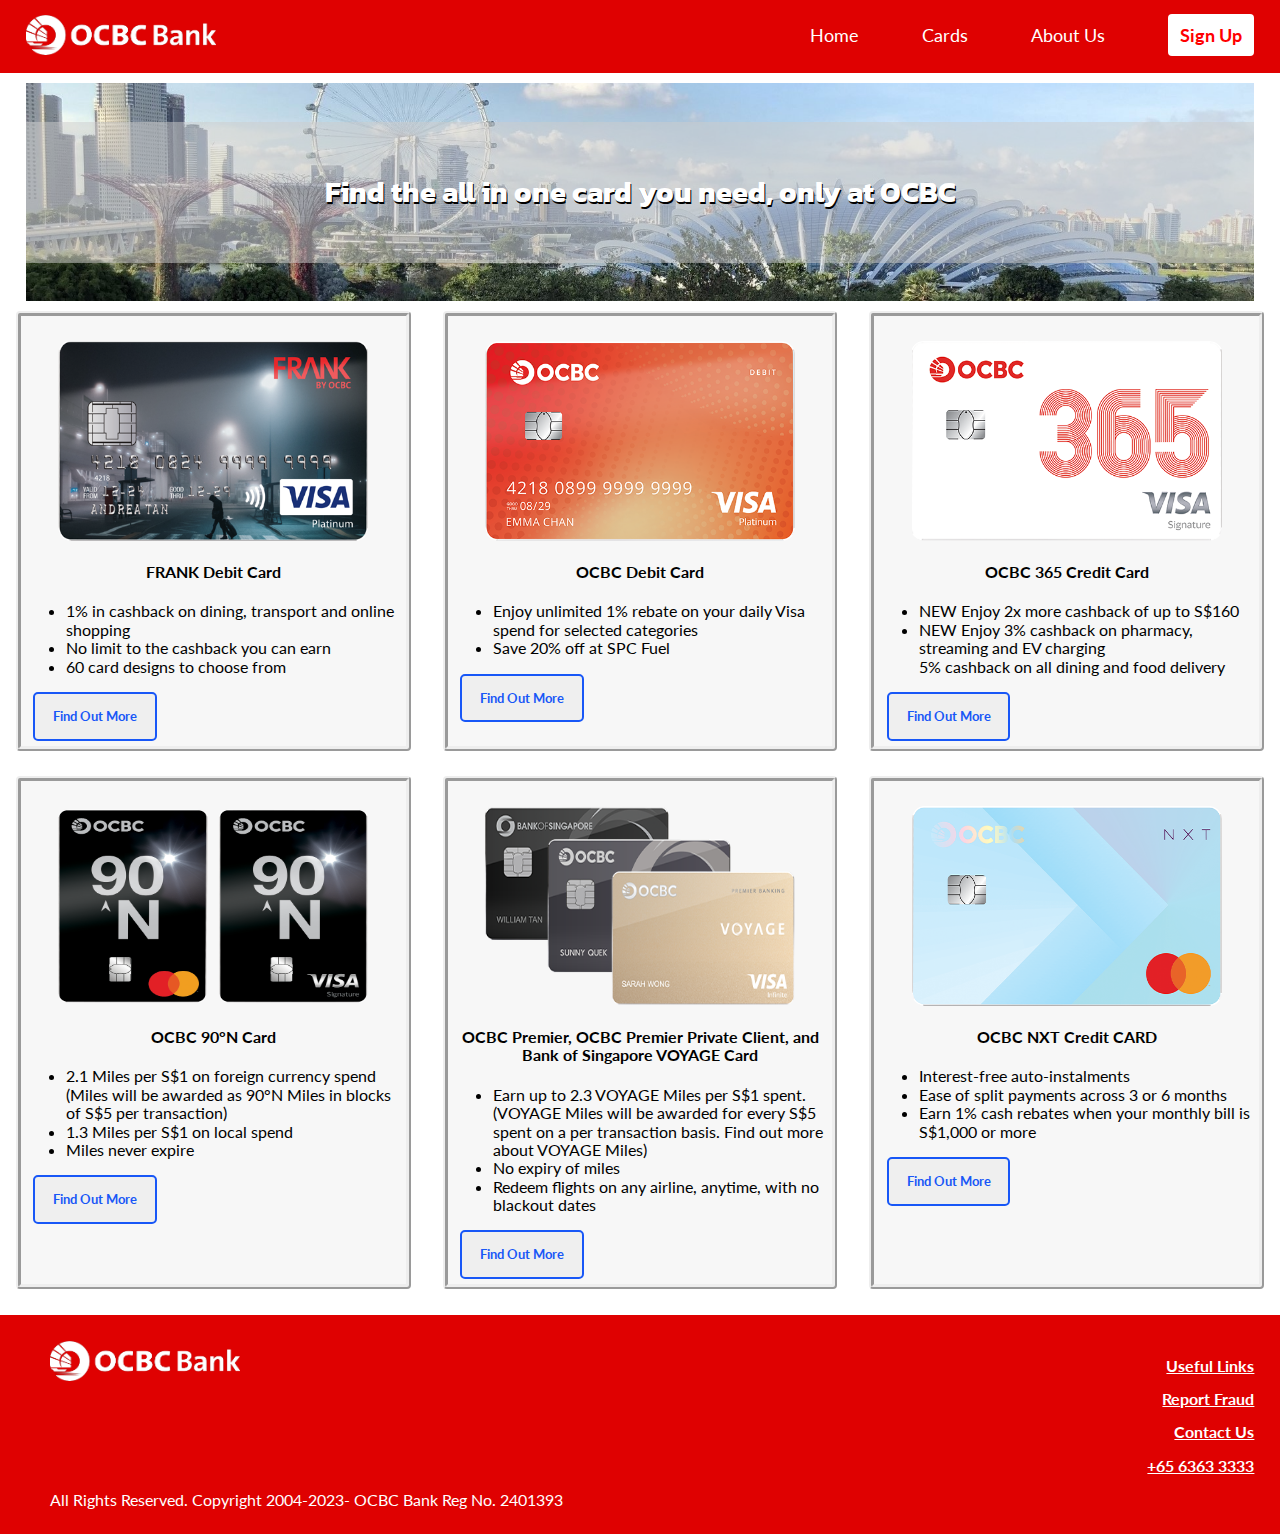
==== commit 7ed6a919: "Completed website" ====
--- a/cards.html
+++ b/cards.html
@@ -8,6 +8,7 @@
     <link href="https://fonts.googleapis.com/css2?family=Lato&display=swap" rel="stylesheet">
     <link href="https://fonts.googleapis.com/css2?family=Kanit:wght@500&display=swap" rel="stylesheet">
     <!--CSS style sheets-->
+    <link rel="stylesheet" href="normalize.css" type="text/css"> <!--must write-->
     <link rel="stylesheet" href="style.css" type="text/css"> <!--must write-->
 </head>
 <body>
--- a/style.css
+++ b/style.css
@@ -337,7 +337,6 @@
     padding: 1%;
     margin-left: 3%;
     margin-top: 3%; /*away from nav bar*/
-    box-shadow: 2px gainsboro;
 }
 .overview-wrapper .rightAlign .cardsNtransac h3{
     padding-left: 2%;
@@ -349,7 +348,7 @@
 .overview-wrapper .rightAlign .cardsNtransac .CardsBox .CardsButtons{
     float:left;
     width: 20%;
-    display: block; /*NEW LINE*/
+    display: block; /*NEW LINE, whole witdh taken up*/
 }
 
 .overview-wrapper .rightAlign .cardsNtransac .CardsBox .CardsButtons img{
@@ -379,6 +378,7 @@
     padding-left: 2%;
     padding-right: 2%;
 }
+/*below is the category box*/
 .overview-wrapper .rightAlign .cardsNtransac .TransacBox .userTrans .transDetails{
     margin-top: 2%;
     border-top: 2px rgb(223, 1, 1) solid;
@@ -514,7 +514,7 @@
 
 /*Start of SuccessfulTransfer, below overview.html*/
 .overview-wrapper .toRightTransfer #paymentRecipt {
-    display: none;
+    display: none; /*NOT SHOWN UNTIL USER COMPLETES*/
     margin-top: 20%;
     border-radius: 5px;
     border: 5px rgb(223, 1, 1) solid;
@@ -523,12 +523,14 @@
     background-size: cover;
     font-family: 'Lato', sans-serif;
 }
+
 .overview-wrapper .toRightTransfer #paymentRecipt .logored img{
     height:40px;
     width:190px;
     padding-top: 4%;
     padding-left: 4%;
 }
+/*TICK PNG, and words section to align in center*/
 .overview-wrapper .toRightTransfer #paymentRecipt .centerAlign {
     text-align: center;
     font-size: 30px;   
@@ -538,18 +540,21 @@
     width: 120px;
     height: 100px;
 }
+/*style of useroutput*/
 .overview-wrapper .toRightTransfer #paymentRecipt #completeReq{
     font-size: 20px;
     font-weight: bold;
     text-align: center;
 }
 
-/*The display when smaller screen is used*/
+/*The display when smaller screen is used, but still in desktop view*/
 @media screen and (max-width:1350px){
+    /*decrease cards size in overview*/
     .overview-wrapper .rightAlign .cardsNtransac .cardImg{
         height: 150px;
         width: 260px;
     }
+    /*buttons get wrapped, moves down*/
     .overview-wrapper .rightAlign .cardsNtransac .CardsBox .CardsButtons{
         display: flex;
         width: auto;
@@ -557,19 +562,19 @@
     }
 
 }
-/*mid screen preview, mainly for cardspage*/
+/*mid screen preview, mainly for cardspage styling when screen further reduced*/
 @media screen and (max-width:750px){
     .homecontent .cardsContainer .flex-cardItem .flex-cardImg img{
         height: 150px;
-        width: 260px;
+        width: 260px; /*card size decrease to fit in container*/
     }
     .homecontent .cardsContainer .flex-cardItem .flex-CardInfo input[type="button"]{
-        font-size: 10px;
-    }
-    /*overview css*/
+        font-size: 10px; /*style of font in 'find out more*/
+    }
+    /*overview css below, mainly set width to takes up entire space*/
     .overview-wrapper .OnTopMobileOnly {
         height: auto;
-        width: 100%;
+        width: 100%; 
     }
     .overview-wrapper .rightAlign .cardsNtransac{
         width: 100%;
@@ -580,11 +585,11 @@
     .overview-wrapper .rightAlign .cardsNtransac .CardsBox .CardsButtons{
         width: 20%;
         display: block;
-        /*above set back to default setting*/
+        /*above set back to default setting as in the desktop view*/
     }
     .overview-wrapper .rightAlign .graph{
         width: 100%;
-        margin: 0;
+        margin: 0; /*stick to cardsNtransac column*/
         height: auto;
     }
     .overview-wrapper .rightAlign .graph .GraphBox #graphPic{
@@ -606,9 +611,9 @@
 
 }
 @media screen and (max-width:600px) {
-
+    /*ACTUAL MOBILE VIEW*/
     .homecontent .notOnMobileBanner{
-        display:none;
+        display:none; /*BANNER WILL BE HIDDEN*/ 
         width: 0%;
         height: 0;
         padding: 0;
@@ -617,9 +622,9 @@
     /*CENTRE NAV BAR FOR ALL THAT APPLIES*/ 
     .home-wrapper header nav {
         width: 98%;
-        display: flex;
-        flex-direction: row;
-        justify-content: space-around;
+        display: flex; 
+        flex-direction: row; /*since its arranged in columm in default but set to float left, reverse of column is row*/
+        justify-content: space-around; /*equal distancing*/
         text-align: center;
 
     }
@@ -627,15 +632,15 @@
     .home-wrapper header .logo{
         display: flex;
         width: 96%;
-        justify-content: center;
+        justify-content: center; /*centre of top logo*/
     }
     /* Mobile for index.html homepg*/
     .homecontent #mainhomeContent {
         width: 96%;
         display: flex;
-        flex-wrap: wrap;
-        flex-direction: row; /*opp of column */
-        height: auto;
+        flex-wrap: wrap; /*goes down if not enough space*/
+        flex-direction: row; /*opp of column as default was in column*/
+        height: auto; /*adjust to cover the entire container*/
         
     }
     .homecontent #mainhomeContent .advfont {
@@ -650,7 +655,7 @@
     }
     /*CARDS RESPONSIVE*/
     .home-wrapper .homecontent .cardsContainer .flex-cardItem{
-        width: 100%;
+        width: 100%; /*each card flexbox takes full screen*/
     }
     .homecontent .cardsContainer .flex-cardItem .flex-cardImg img{
         height: 200px;
@@ -659,6 +664,7 @@
     }
     .homecontent .cardsContainer .flex-cardItem .flex-CardInfo input[type="button"]{
         font-size: 15px;
+        /*font in 'find out more'*/
     }
 
 }  
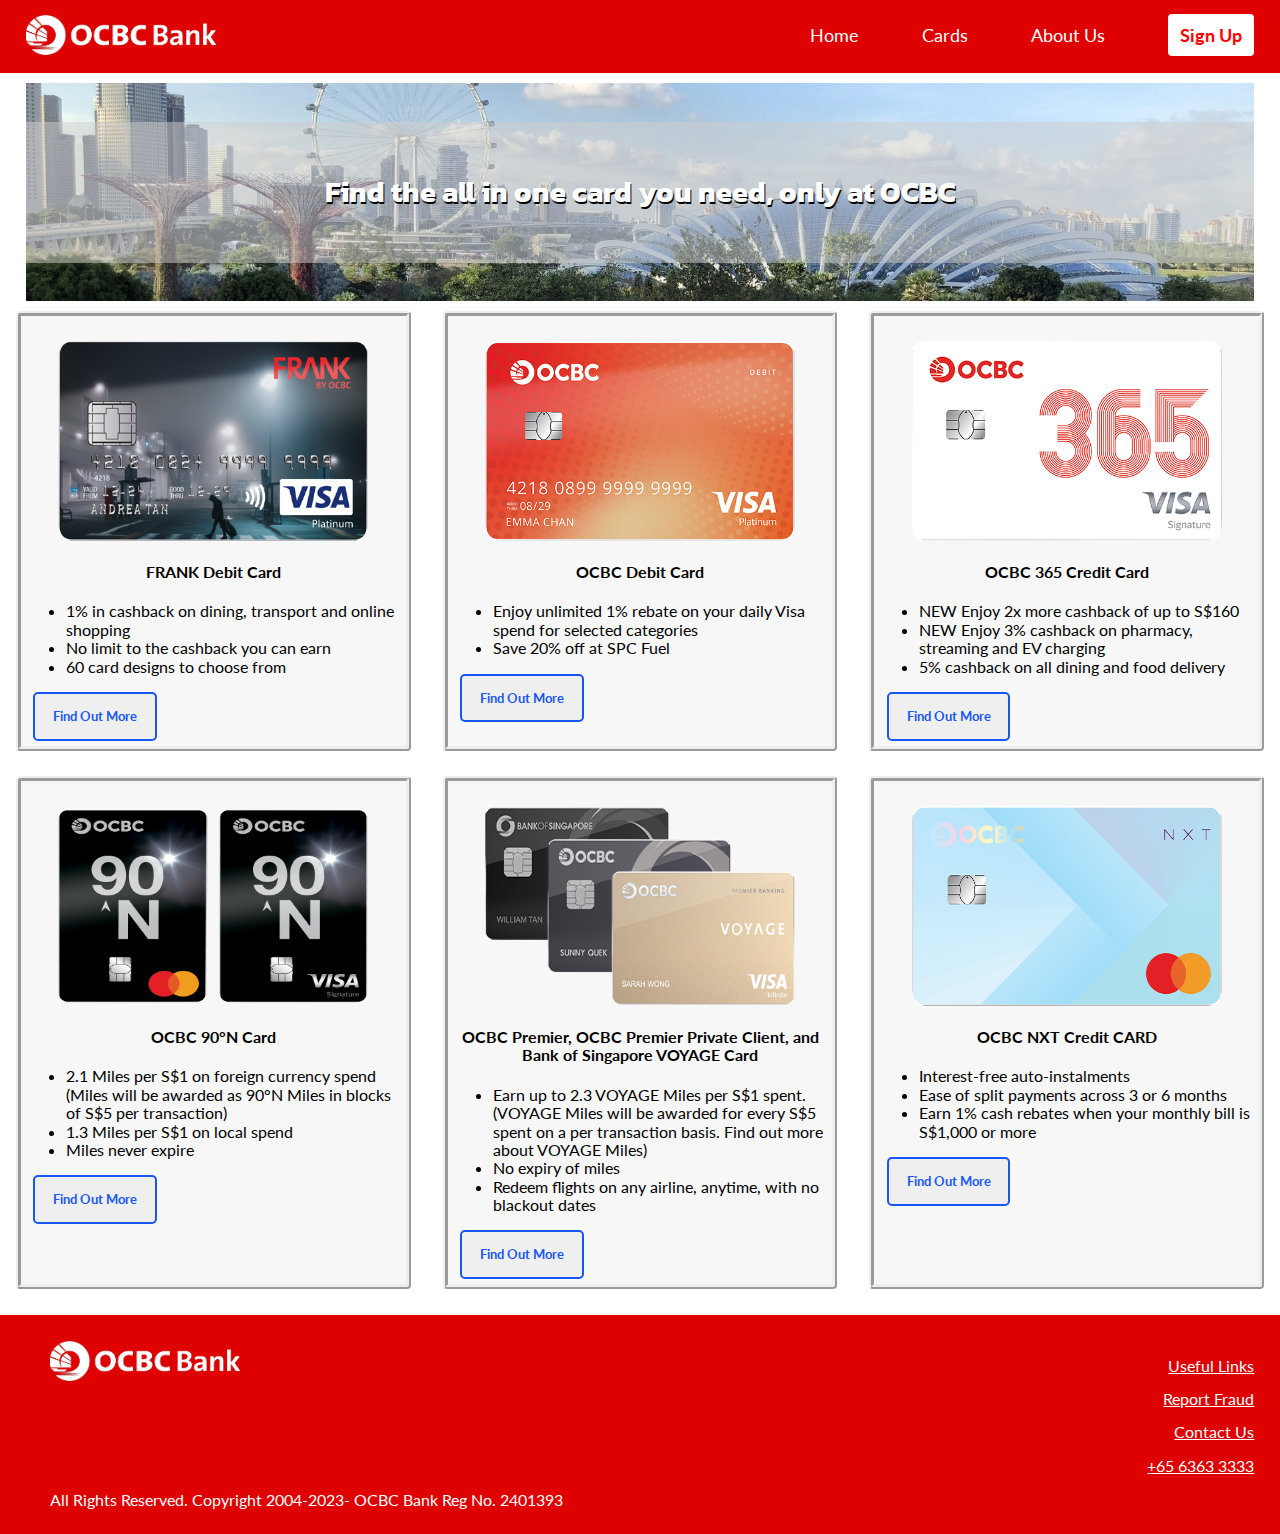
==== commit a57f5dd3: "Final Adjustment" ====
--- a/cards.html
+++ b/cards.html
@@ -14,7 +14,7 @@
 <body>
 <section class="home-wrapper" id="fadein"> <!--BOX FOR ENTIRE BODY-->
   <header>
-    <div class="logo"> <img src="./Images/OCBC WHITE.png" alt="OCBC logo" height="40px" width="190px"> </div> <!--Logo nav page-->
+    <div class="logo"> <img src="./Images/OCBC-WHITE.png" alt="OCBC logo" height="40px" width="190px"> </div> <!--Logo nav page-->
     <nav> <a href="index.html">Home</a> <a href="cards.html">Cards</a> <a href="#aboutus">About Us</a> <a class="signup" href="#signup">Sign Up</a> </nav>
   </header>
   <div class="homecontent">
@@ -28,13 +28,11 @@
         </div>
         <div class="flex-CardInfo">
           <h4>FRANK Debit Card</h4>
-          <p>
             <ul>
               <li>1% in cashback on dining, transport and online shopping</li>
               <li>No limit to the cashback you can earn</li>
               <li>60 card designs to choose from</li>
             </ul>
-          </p>
           <input type="button" value="Find Out More">
         </div>
       </div> <!--end of one flexbox for cards-->
@@ -44,12 +42,10 @@
         </div>
         <div class="flex-CardInfo">
           <h4>OCBC Debit Card</h4>
-          <p>
             <ul>
               <li>Enjoy unlimited 1% rebate on your daily Visa spend for selected categories</li>
               <li>Save 20% off at SPC Fuel</li>
             </ul>
-          </p>
           <input type="button" value="Find Out More">
         </div>
       </div> <!--end of one flexbox for cards-->
@@ -59,13 +55,11 @@
         </div>
         <div class="flex-CardInfo">
           <h4>OCBC 365 Credit Card</h4>
-          <p>
             <ul>
               <li>NEW Enjoy 2x more cashback of up to S$160</li>
               <li>NEW Enjoy 3% cashback on pharmacy, streaming and EV charging</li>
-              </li>5% cashback on all dining and food delivery</li>
+              <li>5% cashback on all dining and food delivery</li>
             </ul>
-          </p>
           <input type="button" value="Find Out More">
         </div>
       </div> <!--end of one flexbox for cards-->
@@ -75,13 +69,11 @@
         </div>
         <div class="flex-CardInfo">
           <h4>OCBC 90°N Card</h4>
-          <p>
             <ul>
               <li>2.1 Miles per S$1 on foreign currency spend (Miles will be awarded as 90°N Miles in blocks of S$5 per transaction)</li>
               <li>1.3 Miles per S$1 on local spend</li>
               <li>Miles never expire</li>
             </ul>
-          </p>
           <input type="button" value="Find Out More">
         </div>
       </div> <!--end of one flexbox for cards-->
@@ -91,13 +83,11 @@
         </div>
         <div class="flex-CardInfo">
           <h4>OCBC Premier, OCBC Premier Private Client, and Bank of Singapore VOYAGE Card</h4>
-          <p>
             <ul>
               <li>Earn up to 2.3 VOYAGE Miles per S$1 spent. (VOYAGE Miles will be awarded for every S$5 spent on a per transaction basis. Find out more about VOYAGE Miles)</li>
               <li>No expiry of miles</li>
               <li>Redeem flights on any airline, anytime, with no blackout dates</li>
             </ul>
-          </p>
           <input type="button" value="Find Out More">
         </div>
       </div> <!--end of one flexbox for cards-->
@@ -107,29 +97,25 @@
         </div>
         <div class="flex-CardInfo">
           <h4>OCBC NXT Credit CARD</h4>
-          <p>
             <ul>
               <li>Interest-free auto-instalments</li>
               <li>Ease of split payments across 3 or 6 months</li>
               <li>Earn 1% cash rebates when your monthly bill is S$1,000 or more</li>
             </ul>
-          </p>
           <input type="button" value="Find Out More">
         </div>
       </div> <!--end of one flexbox for cards-->
     </div>
     <footer>
       <div class="logo">
-        <img src="./Images/OCBC WHITE.png" alt="OCBC logo">
+        <img src="./Images/OCBC-WHITE.png" alt="OCBC logo">
       </div>
         <div class="linksfooter">
         <ul>
-            <b>
             <li>Useful Links</li>
             <li>Report Fraud</li>
             <li>Contact Us</li>
             <li>+65 6363 3333</li>
-            </b>
         </ul>
         </div>
         <div class="termsNcondition">All Rights Reserved. Copyright 2004-2023- OCBC Bank Reg No. 2401393</div>
--- a/style.css
+++ b/style.css
@@ -182,7 +182,7 @@
     margin-right: 2%;
     margin-top: 10px;
     margin-bottom: 10px;
-    background-image: url(./Images/Singapore\ Skyline\ from\ OCBC\ Skywalk.jpg);
+    background-image: url(./Images/SG-Skyline-from-OCBC-Skywalk.jpg);
     background-size: cover;
     text-align: center;
 }
